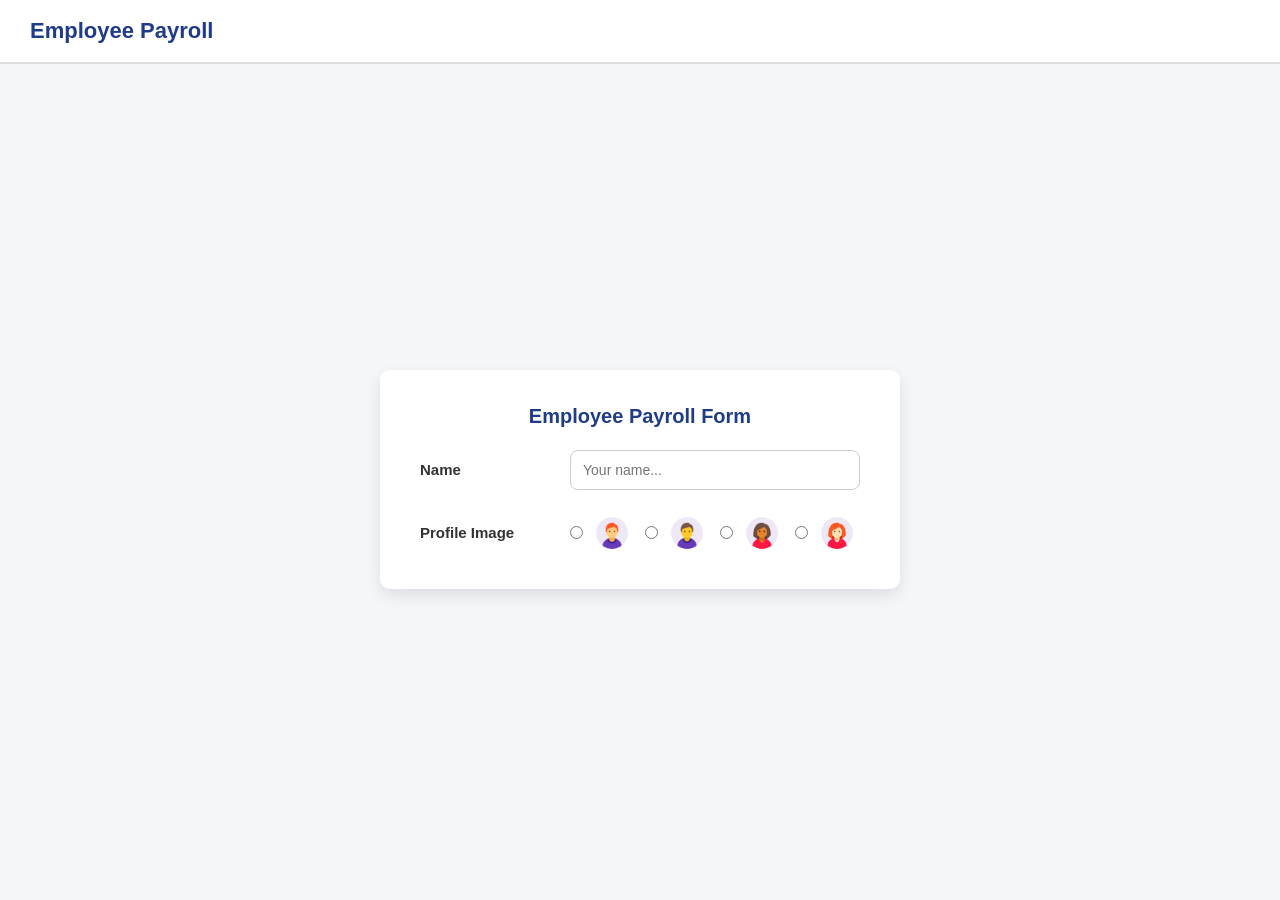
==== index.html @ 0f89f920 "UC3: Added profile pic selection" ====
<!DOCTYPE html>
<html lang="en">
<head>
  <meta charset="UTF-8" />
  <meta name="viewport" content="width=device-width, initial-scale=1.0" />
  <title>Employee Payroll</title>
  <link rel="stylesheet" href="style.css" />
</head>
<body>

  <header class="top-header">
    <h1>Employee Payroll</h1>
  </header>

  <div class="form-content">
    <form class="form">

      <div class="form-head">
        Employee Payroll Form
      </div>

      <div class="row-content">
        <label class="label text" for="name">Name</label>
        <input class="input" type="text" id="name" name="name" placeholder="Your name..." required />
      </div>

      <div class="row-content">
        <label class="label text">Profile Image</label>

        <div class="profile-radio-content">
          <label>
            <input type="radio" name="profile" value="assets/profile-1.png" required />
            <img class="profile" src="assets/profile-1.png" alt="profile1" />
          </label>

          <label>
            <input type="radio" name="profile" value="assets/profile-2.png" required />
            <img class="profile" src="assets/profile-2.png" alt="profile2" />
          </label>

          <label>
            <input type="radio" name="profile" value="assets/profile-3.png" required />
            <img class="profile" src="assets/profile-3.png" alt="profile3" />
          </label>

          <label>
            <input type="radio" name="profile" value="assets/profile-4.png" required />
            <img class="profile" src="assets/profile-4.png" alt="profile4" />
          </label>
        </div>
      </div>

    </form>
  </div>

  <script src="script.js"></script>
</body>
</html>
---- style.css ----
*{
  margin: 0;
  padding: 0;
  box-sizing: border-box;
  font-family: Arial, Helvetica, sans-serif;
}

body{
  background: #f4f6f9;
}

.top-header{
  width: 100%;
  background: white;
  padding: 18px 30px;
  border-bottom: 2px solid #ddd;
}

.top-header h1{
  font-size: 22px;
  color: #1f3c88;
}

.form-content{
  min-height: calc(100vh - 70px);
  display: flex;
  justify-content: center;
  align-items: center;
  padding: 20px;
}

.form{
  width: 520px;
  background: white;
  border-radius: 10px;
  box-shadow: 0px 6px 15px rgba(0,0,0,0.1);
  padding: 35px 40px;
  display: flex;
  flex-direction: column;
  gap: 22px;
}

.form-head{
  font-size: 20px;
  font-weight: bold;
  text-align: center;
  color: #1f3c88;
}

.row-content{
  display: flex;
  flex-direction: row;
  align-items: center;
  gap: 20px;
}

.label{
  min-width: 130px;
}

.text{
  font-size: 15px;
  color: #333;
  font-weight: 600;
}

.input{
  flex: 1;
  height: 40px;
  padding: 8px 12px;
  border: 1px solid #ccc;
  border-radius: 8px;
  font-size: 14px;
}

.input:focus{
  border-color: #1f3c88;
  outline: none;
}

.profile-radio-content{
  display: flex;
  flex-direction: row;
  align-items: center;
  gap: 12px;
  flex-wrap: wrap;
}

.profile-radio-content label{
  display: flex;
  flex-direction: row;
  align-items: center;
  gap: 8px;
  cursor: pointer;
}

.profile{
  width: 42px;
  height: 42px;
  border-radius: 50%;
  border: 2px solid transparent;
}

.profile-radio-content input[type="radio"]:checked + .profile{
  border-color: #1f3c88;
}
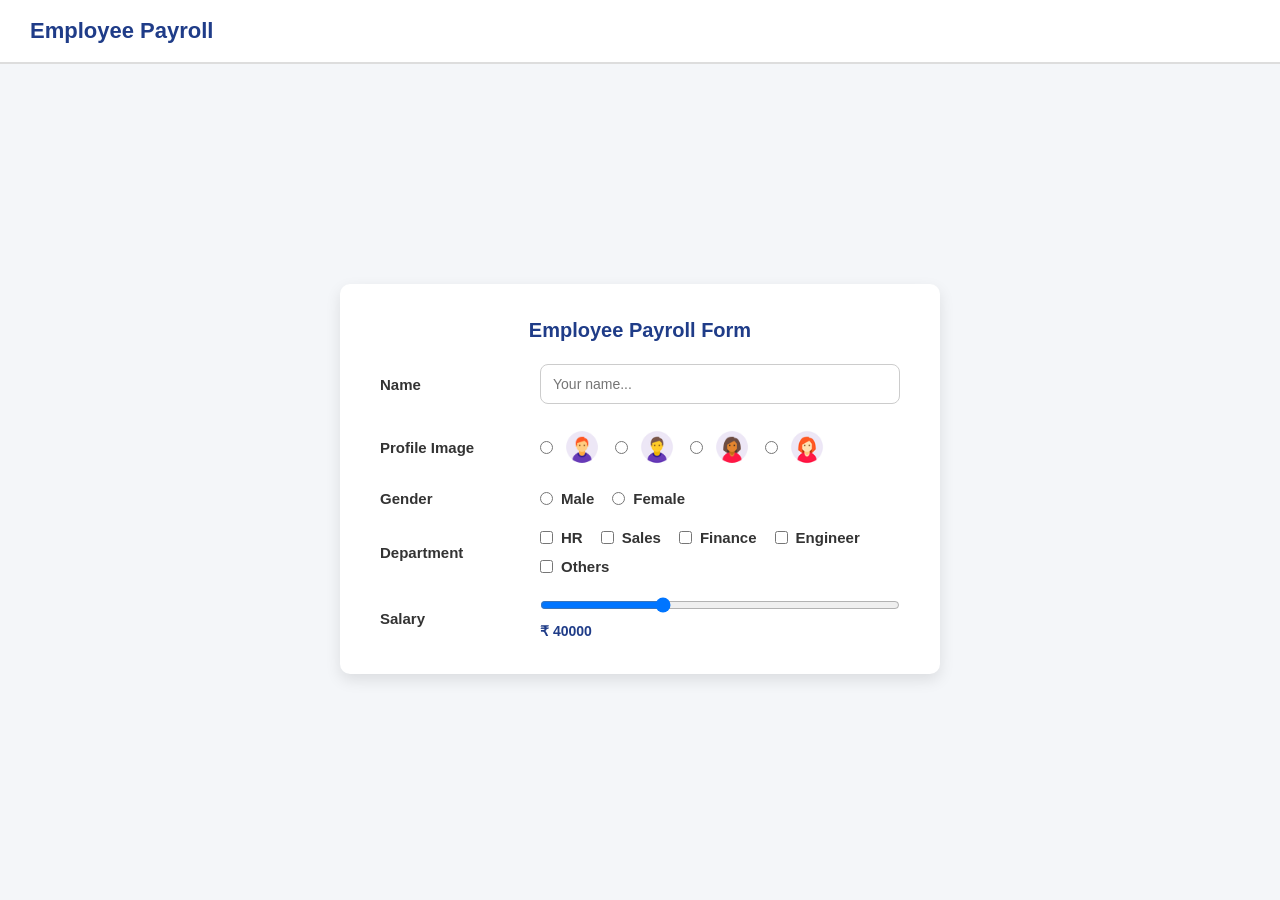
==== commit 03b16715: "UC4: Added gender radio, department checkbox and salary range" ====
--- a/index.html
+++ b/index.html
@@ -13,7 +13,7 @@
   </header>
 
   <div class="form-content">
-    <form class="form">
+    <form class="form" id="payrollForm">
 
       <div class="form-head">
         Employee Payroll Form
@@ -50,6 +50,62 @@
         </div>
       </div>
 
+      <div class="row-content">
+        <label class="label text">Gender</label>
+        <div class="choice-row">
+          <label class="choice-item">
+            <input type="radio" id="male" name="gender" value="Male" required />
+            <span class="text">Male</span>
+          </label>
+
+          <label class="choice-item">
+            <input type="radio" id="female" name="gender" value="Female" required />
+            <span class="text">Female</span>
+          </label>
+        </div>
+      </div>
+
+      <div class="row-content">
+        <label class="label text">Department</label>
+        <div class="choice-row wrap">
+          <label class="choice-item">
+            <input type="checkbox" name="department" value="HR" />
+            <span class="text">HR</span>
+          </label>
+
+          <label class="choice-item">
+            <input type="checkbox" name="department" value="Sales" />
+            <span class="text">Sales</span>
+          </label>
+
+          <label class="choice-item">
+            <input type="checkbox" name="department" value="Finance" />
+            <span class="text">Finance</span>
+          </label>
+
+          <label class="choice-item">
+            <input type="checkbox" name="department" value="Engineer" />
+            <span class="text">Engineer</span>
+          </label>
+
+          <label class="choice-item">
+            <input type="checkbox" name="department" value="Others" />
+            <span class="text">Others</span>
+          </label>
+        </div>
+      </div>
+
+      <div class="row-content">
+        <label class="label text" for="salary">Salary</label>
+
+        <div class="salary-box">
+          <input class="range" type="range" id="salary" name="salary" min="10000" max="100000" step="1000" value="40000" />
+          <div class="salary-value">
+            ₹ <span id="salaryValue">40000</span>
+          </div>
+        </div>
+      </div>
+
     </form>
   </div>
 
--- a/style.css
+++ b/style.css
@@ -30,7 +30,7 @@
 }
 
 .form{
-  width: 520px;
+  width: 600px;
   background: white;
   border-radius: 10px;
   box-shadow: 0px 6px 15px rgba(0,0,0,0.1);
@@ -55,7 +55,7 @@
 }
 
 .label{
-  min-width: 130px;
+  min-width: 140px;
 }
 
 .text{
@@ -104,3 +104,40 @@
 .profile-radio-content input[type="radio"]:checked + .profile{
   border-color: #1f3c88;
 }
+
+.choice-row{
+  display: flex;
+  flex-direction: row;
+  align-items: center;
+  gap: 18px;
+}
+
+.choice-row.wrap{
+  flex-wrap: wrap;
+  row-gap: 12px;
+}
+
+.choice-item{
+  display: flex;
+  flex-direction: row;
+  align-items: center;
+  gap: 8px;
+  cursor: pointer;
+}
+
+.salary-box{
+  flex: 1;
+  display: flex;
+  flex-direction: column;
+  gap: 10px;
+}
+
+.range{
+  width: 100%;
+}
+
+.salary-value{
+  font-size: 14px;
+  color: #1f3c88;
+  font-weight: 700;
+}
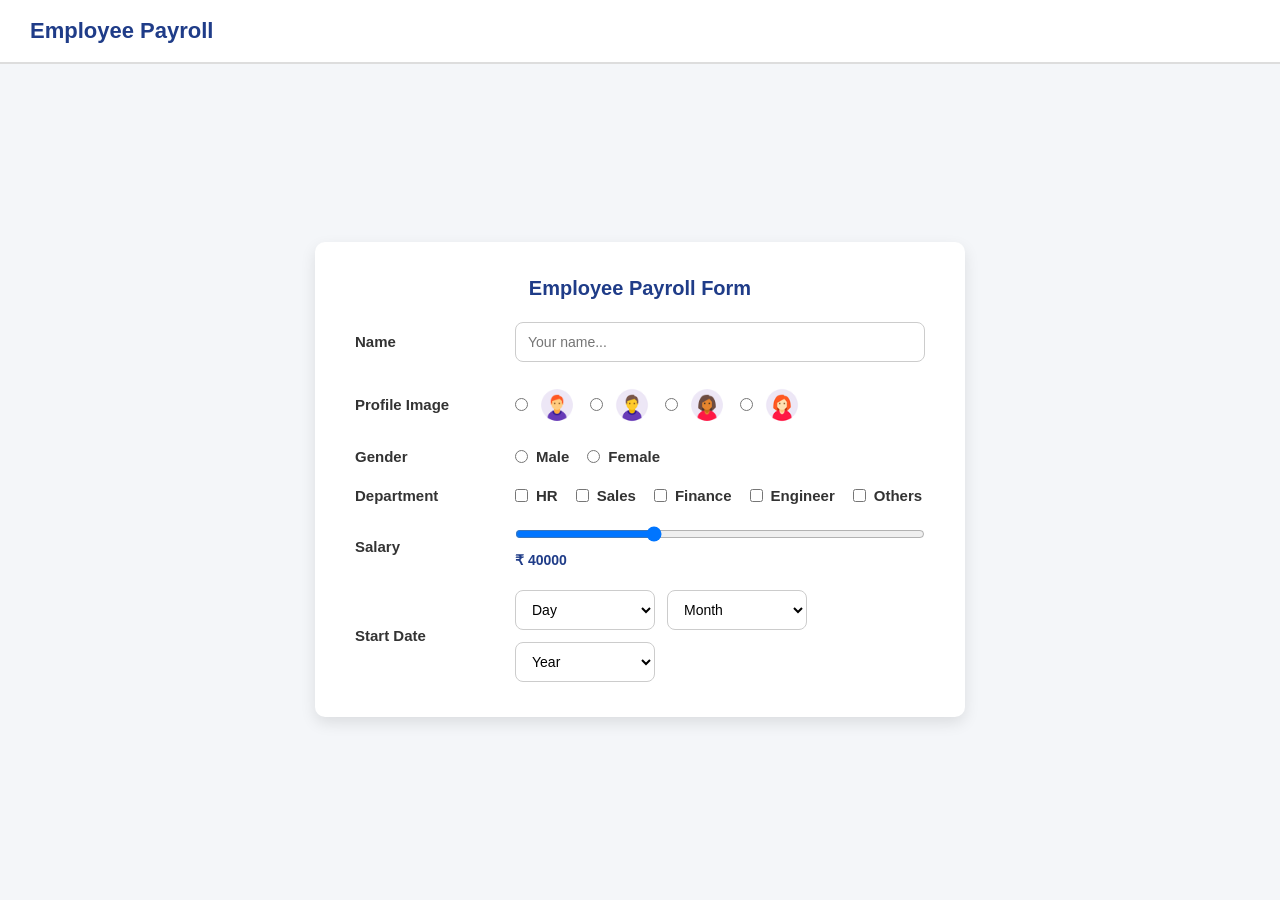
==== commit 9b66101f: "UC5: Added start date using day month year select inputs" ====
--- a/index.html
+++ b/index.html
@@ -54,12 +54,12 @@
         <label class="label text">Gender</label>
         <div class="choice-row">
           <label class="choice-item">
-            <input type="radio" id="male" name="gender" value="Male" required />
+            <input type="radio" name="gender" value="Male" required />
             <span class="text">Male</span>
           </label>
 
           <label class="choice-item">
-            <input type="radio" id="female" name="gender" value="Female" required />
+            <input type="radio" name="gender" value="Female" required />
             <span class="text">Female</span>
           </label>
         </div>
@@ -106,6 +106,30 @@
         </div>
       </div>
 
+      <div class="row-content">
+        <label class="label text">Start Date</label>
+
+        <div class="date-select-box">
+          <select class="select" id="day" name="day" required></select>
+          <select class="select" id="month" name="month" required>
+            <option value="">Month</option>
+            <option value="Jan">January</option>
+            <option value="Feb">February</option>
+            <option value="Mar">March</option>
+            <option value="Apr">April</option>
+            <option value="May">May</option>
+            <option value="Jun">June</option>
+            <option value="Jul">July</option>
+            <option value="Aug">August</option>
+            <option value="Sep">September</option>
+            <option value="Oct">October</option>
+            <option value="Nov">November</option>
+            <option value="Dec">December</option>
+          </select>
+          <select class="select" id="year" name="year" required></select>
+        </div>
+      </div>
+
     </form>
   </div>
 
--- a/style.css
+++ b/style.css
@@ -30,7 +30,7 @@
 }
 
 .form{
-  width: 600px;
+  width: 650px;
   background: white;
   border-radius: 10px;
   box-shadow: 0px 6px 15px rgba(0,0,0,0.1);
@@ -141,3 +141,26 @@
   color: #1f3c88;
   font-weight: 700;
 }
+
+.date-select-box{
+  flex: 1;
+  display: flex;
+  flex-direction: row;
+  gap: 12px;
+  flex-wrap: wrap;
+}
+
+.select{
+  min-width: 140px;
+  height: 40px;
+  padding: 8px 12px;
+  border: 1px solid #ccc;
+  border-radius: 8px;
+  font-size: 14px;
+  background: white;
+}
+
+.select:focus{
+  border-color: #1f3c88;
+  outline: none;
+}
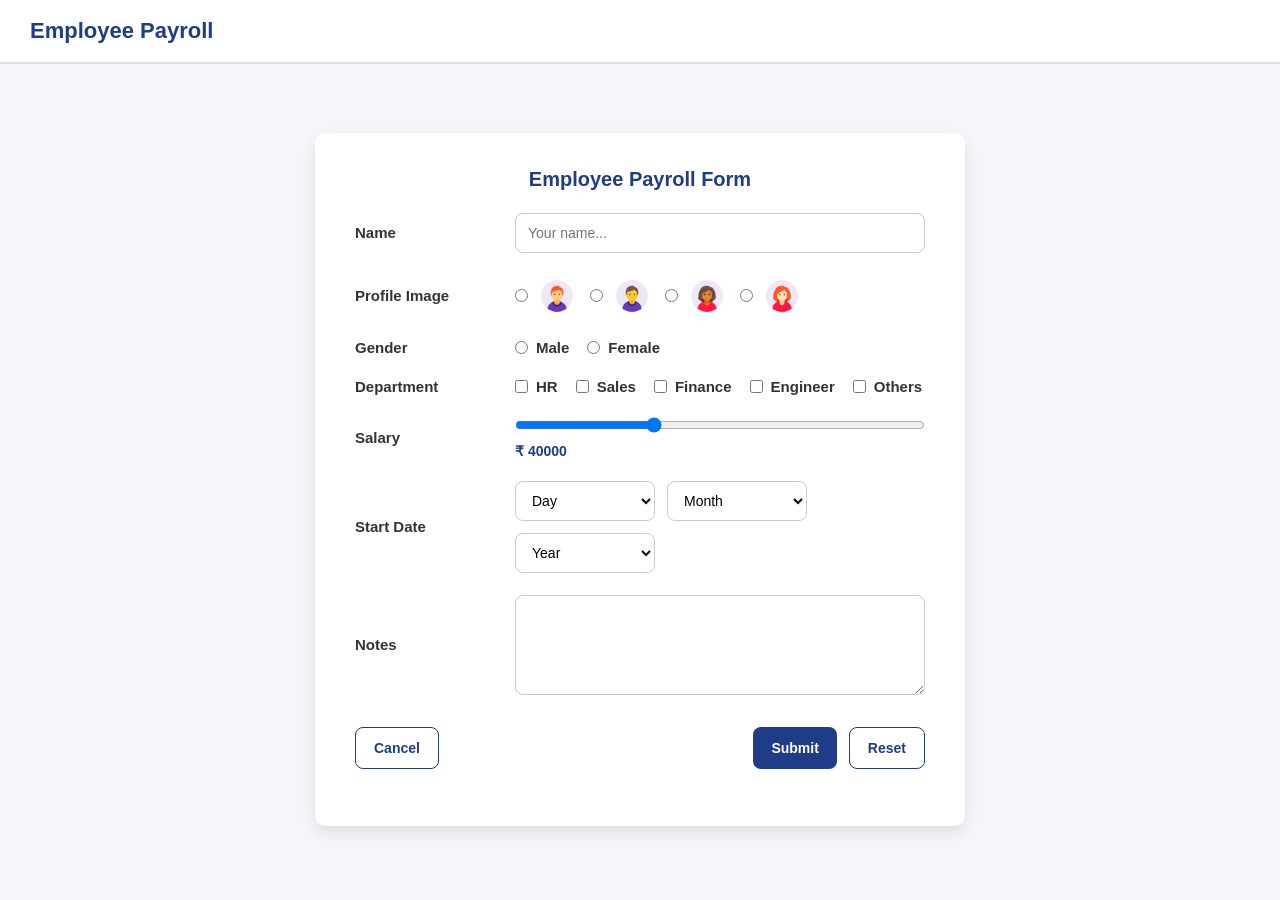
==== commit 7b2f3c9d: "UC6: Added notes textarea and cancel reset submit buttons" ====
--- a/index.html
+++ b/index.html
@@ -111,6 +111,7 @@
 
         <div class="date-select-box">
           <select class="select" id="day" name="day" required></select>
+
           <select class="select" id="month" name="month" required>
             <option value="">Month</option>
             <option value="Jan">January</option>
@@ -126,9 +127,26 @@
             <option value="Nov">November</option>
             <option value="Dec">December</option>
           </select>
+
           <select class="select" id="year" name="year" required></select>
         </div>
       </div>
+
+      <div class="row-content">
+        <label class="label text" for="notes">Notes</label>
+        <textarea class="input textarea" id="notes" name="notes" placeholder="" required></textarea>
+      </div>
+
+      <div class="buttonParent">
+        <a href="index.html" class="button cancelButton">Cancel</a>
+
+        <div class="submit-reset">
+          <button type="submit" class="button submitButton" id="submitButton">Submit</button>
+          <button type="reset" class="button resetButton">Reset</button>
+        </div>
+      </div>
+
+      <p class="success-text" id="successText"></p>
 
     </form>
   </div>
--- a/style.css
+++ b/style.css
@@ -73,6 +73,12 @@
   font-size: 14px;
 }
 
+.textarea{
+  height: 100px;
+  resize: vertical;
+  padding-top: 10px;
+}
+
 .input:focus{
   border-color: #1f3c88;
   outline: none;
@@ -164,3 +170,96 @@
   border-color: #1f3c88;
   outline: none;
 }
+
+.buttonParent{
+  display: flex;
+  justify-content: space-between;
+  align-items: center;
+  margin-top: 10px;
+  gap: 12px;
+}
+
+.submit-reset{
+  display: flex;
+  align-items: center;
+  gap: 12px;
+}
+
+.button{
+  height: 42px;
+  padding: 0px 18px;
+  border: 1px solid #1f3c88;
+  border-radius: 8px;
+  font-size: 14px;
+  font-weight: 700;
+  cursor: pointer;
+  background: transparent;
+  color: #1f3c88;
+  text-decoration: none;
+  display: flex;
+  align-items: center;
+  justify-content: center;
+}
+
+.submitButton{
+  background: #1f3c88;
+  color: white;
+  border: none;
+}
+
+.submitButton:hover{
+  background: #14285f;
+}
+
+.resetButton:hover,
+.cancelButton:hover{
+  background: #e9efff;
+}
+
+.success-text{
+  text-align: center;
+  font-size: 14px;
+  font-weight: 700;
+  color: green;
+}
+
+@media only screen and (max-width: 960px){
+  .form{
+    width: 85%;
+    padding: 35px 20px;
+  }
+
+  .cancelButton{
+    margin-left: 0px;
+  }
+}
+
+@media only screen and (max-width: 600px){
+  .form{
+    margin-top: 10px;
+  }
+
+  .row-content{
+    flex-direction: column;
+    align-items: flex-start;
+  }
+
+  .label{
+    min-width: auto;
+  }
+
+  .submit-reset{
+    width: 100%;
+    justify-content: space-between;
+  }
+
+  .buttonParent{
+    flex-direction: column-reverse;
+    align-items: flex-start;
+    width: 100%;
+  }
+
+  .submitButton{
+    margin: 0;
+  }
+}
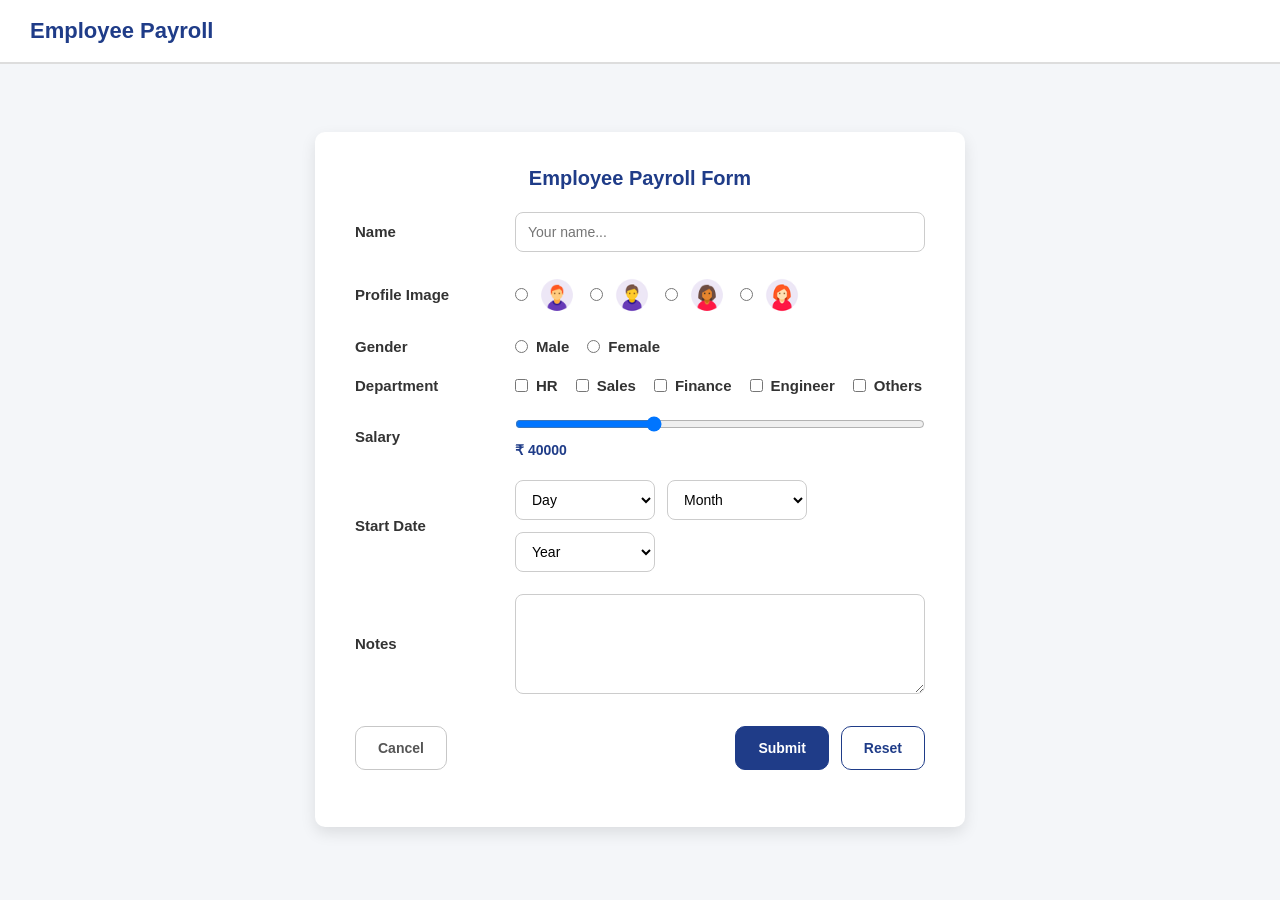
==== commit 600f5f5a: "UC7: Updated button styling with better UX" ====
--- a/index.html
+++ b/index.html
@@ -138,11 +138,11 @@
       </div>
 
       <div class="buttonParent">
-        <a href="index.html" class="button cancelButton">Cancel</a>
+        <a href="index.html" class="btn btn-secondary">Cancel</a>
 
         <div class="submit-reset">
-          <button type="submit" class="button submitButton" id="submitButton">Submit</button>
-          <button type="reset" class="button resetButton">Reset</button>
+          <button type="submit" class="btn btn-primary" id="submitButton">Submit</button>
+          <button type="reset" class="btn btn-outline">Reset</button>
         </div>
       </div>
 
--- a/style.css
+++ b/style.css
@@ -185,35 +185,53 @@
   gap: 12px;
 }
 
-.button{
-  height: 42px;
-  padding: 0px 18px;
-  border: 1px solid #1f3c88;
-  border-radius: 8px;
+.btn{
+  height: 44px;
+  padding: 0px 22px;
+  border-radius: 10px;
   font-size: 14px;
   font-weight: 700;
   cursor: pointer;
+  text-decoration: none;
+  display: flex;
+  align-items: center;
+  justify-content: center;
+  transition: 0.2s ease;
+  user-select: none;
+}
+
+.btn-primary{
+  background: #1f3c88;
+  border: 1px solid #1f3c88;
+  color: white;
+}
+
+.btn-primary:hover{
+  background: #14285f;
+  border-color: #14285f;
+  transform: translateY(-1px);
+}
+
+.btn-outline{
   background: transparent;
-  color: #1f3c88;
-  text-decoration: none;
-  display: flex;
-  align-items: center;
-  justify-content: center;
-}
-
-.submitButton{
-  background: #1f3c88;
-  color: white;
-  border: none;
-}
-
-.submitButton:hover{
-  background: #14285f;
-}
-
-.resetButton:hover,
-.cancelButton:hover{
+  border: 1px solid #1f3c88;
+  color: #1f3c88;
+}
+
+.btn-outline:hover{
   background: #e9efff;
+  transform: translateY(-1px);
+}
+
+.btn-secondary{
+  background: transparent;
+  border: 1px solid #c7c7c7;
+  color: #555;
+}
+
+.btn-secondary:hover{
+  background: #f1f1f1;
+  transform: translateY(-1px);
 }
 
 .success-text{
@@ -228,17 +246,9 @@
     width: 85%;
     padding: 35px 20px;
   }
-
-  .cancelButton{
-    margin-left: 0px;
-  }
 }
 
 @media only screen and (max-width: 600px){
-  .form{
-    margin-top: 10px;
-  }
-
   .row-content{
     flex-direction: column;
     align-items: flex-start;
@@ -259,7 +269,11 @@
     width: 100%;
   }
 
-  .submitButton{
-    margin: 0;
-  }
-}
+  .btn{
+    width: 100%;
+  }
+
+  .submit-reset{
+    flex-direction: column;
+  }
+}
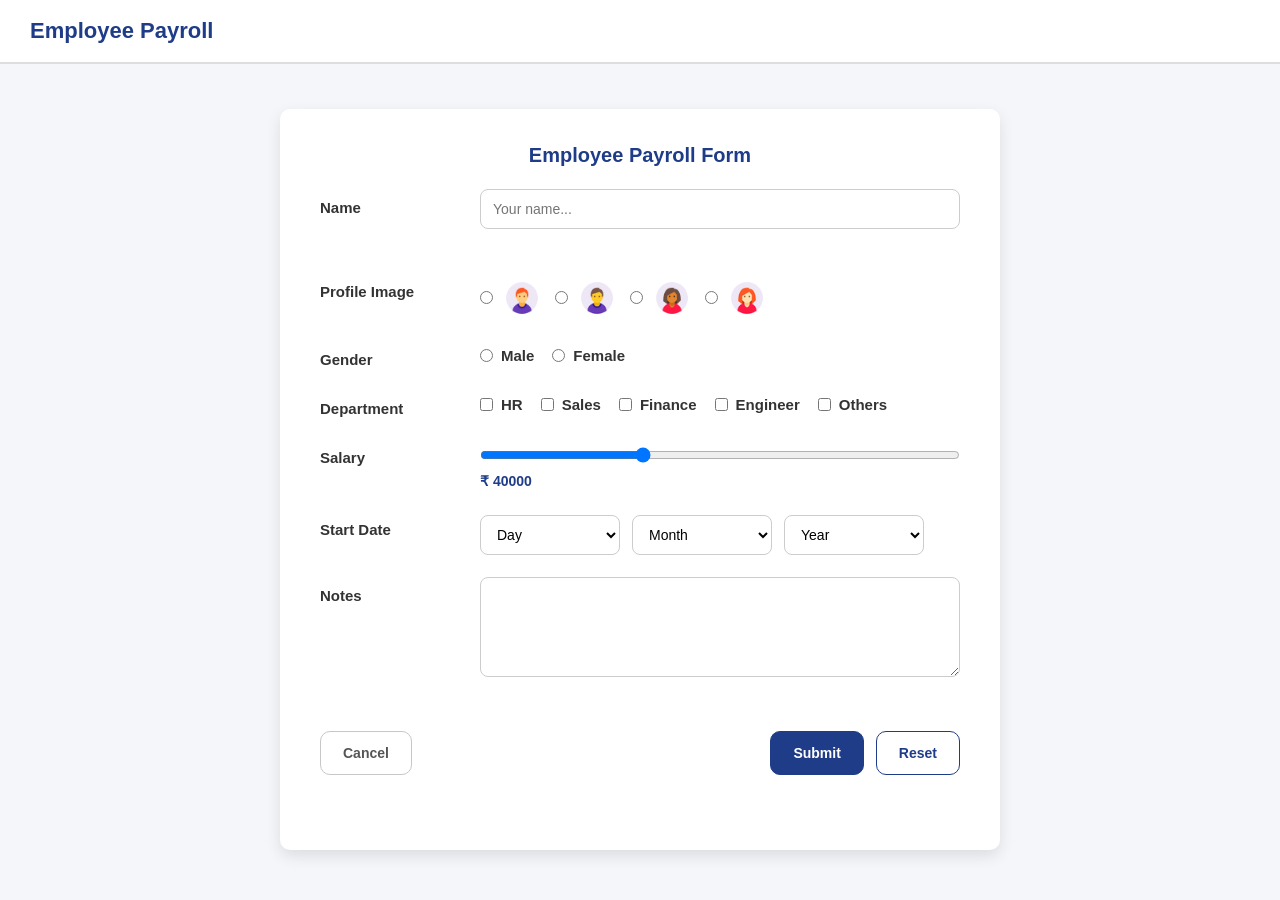
==== commit 88e61ce5: "UC9: Created payroll data object with validation in setters" ====
--- a/index.html
+++ b/index.html
@@ -15,34 +15,31 @@
   <div class="form-content">
     <form class="form" id="payrollForm">
 
-      <div class="form-head">
-        Employee Payroll Form
-      </div>
+      <div class="form-head">Employee Payroll Form</div>
 
       <div class="row-content">
         <label class="label text" for="name">Name</label>
-        <input class="input" type="text" id="name" name="name" placeholder="Your name..." required />
+        <div class="field-box">
+          <input class="input" type="text" id="name" name="name" placeholder="Your name..." required />
+          <small class="error" id="nameError"></small>
+        </div>
       </div>
 
       <div class="row-content">
         <label class="label text">Profile Image</label>
-
         <div class="profile-radio-content">
           <label>
             <input type="radio" name="profile" value="assets/profile-1.png" required />
             <img class="profile" src="assets/profile-1.png" alt="profile1" />
           </label>
-
           <label>
             <input type="radio" name="profile" value="assets/profile-2.png" required />
             <img class="profile" src="assets/profile-2.png" alt="profile2" />
           </label>
-
           <label>
             <input type="radio" name="profile" value="assets/profile-3.png" required />
             <img class="profile" src="assets/profile-3.png" alt="profile3" />
           </label>
-
           <label>
             <input type="radio" name="profile" value="assets/profile-4.png" required />
             <img class="profile" src="assets/profile-4.png" alt="profile4" />
@@ -57,7 +54,6 @@
             <input type="radio" name="gender" value="Male" required />
             <span class="text">Male</span>
           </label>
-
           <label class="choice-item">
             <input type="radio" name="gender" value="Female" required />
             <span class="text">Female</span>
@@ -72,22 +68,18 @@
             <input type="checkbox" name="department" value="HR" />
             <span class="text">HR</span>
           </label>
-
           <label class="choice-item">
             <input type="checkbox" name="department" value="Sales" />
             <span class="text">Sales</span>
           </label>
-
           <label class="choice-item">
             <input type="checkbox" name="department" value="Finance" />
             <span class="text">Finance</span>
           </label>
-
           <label class="choice-item">
             <input type="checkbox" name="department" value="Engineer" />
             <span class="text">Engineer</span>
           </label>
-
           <label class="choice-item">
             <input type="checkbox" name="department" value="Others" />
             <span class="text">Others</span>
@@ -97,21 +89,16 @@
 
       <div class="row-content">
         <label class="label text" for="salary">Salary</label>
-
         <div class="salary-box">
           <input class="range" type="range" id="salary" name="salary" min="10000" max="100000" step="1000" value="40000" />
-          <div class="salary-value">
-            ₹ <span id="salaryValue">40000</span>
-          </div>
+          <div class="salary-value">₹ <span id="salaryValue">40000</span></div>
         </div>
       </div>
 
       <div class="row-content">
         <label class="label text">Start Date</label>
-
         <div class="date-select-box">
           <select class="select" id="day" name="day" required></select>
-
           <select class="select" id="month" name="month" required>
             <option value="">Month</option>
             <option value="Jan">January</option>
@@ -127,14 +114,16 @@
             <option value="Nov">November</option>
             <option value="Dec">December</option>
           </select>
-
           <select class="select" id="year" name="year" required></select>
         </div>
       </div>
 
       <div class="row-content">
         <label class="label text" for="notes">Notes</label>
-        <textarea class="input textarea" id="notes" name="notes" placeholder="" required></textarea>
+        <div class="field-box">
+          <textarea class="input textarea" id="notes" name="notes" placeholder="" required></textarea>
+          <small class="error" id="notesError"></small>
+        </div>
       </div>
 
       <div class="buttonParent">
--- a/style.css
+++ b/style.css
@@ -30,7 +30,7 @@
 }
 
 .form{
-  width: 650px;
+  width: 720px;
   background: white;
   border-radius: 10px;
   box-shadow: 0px 6px 15px rgba(0,0,0,0.1);
@@ -50,12 +50,13 @@
 .row-content{
   display: flex;
   flex-direction: row;
-  align-items: center;
+  align-items: flex-start;
   gap: 20px;
 }
 
 .label{
   min-width: 140px;
+  padding-top: 10px;
 }
 
 .text{
@@ -64,8 +65,15 @@
   font-weight: 600;
 }
 
+.field-box{
+  flex: 1;
+  display: flex;
+  flex-direction: column;
+  gap: 6px;
+}
+
 .input{
-  flex: 1;
+  width: 100%;
   height: 40px;
   padding: 8px 12px;
   border: 1px solid #ccc;
@@ -84,12 +92,21 @@
   outline: none;
 }
 
+.error{
+  font-size: 12px;
+  font-weight: 700;
+  color: #d10b0b;
+  min-height: 16px;
+}
+
 .profile-radio-content{
+  flex: 1;
   display: flex;
   flex-direction: row;
   align-items: center;
   gap: 12px;
   flex-wrap: wrap;
+  padding-top: 4px;
 }
 
 .profile-radio-content label{
@@ -112,10 +129,12 @@
 }
 
 .choice-row{
+  flex: 1;
   display: flex;
   flex-direction: row;
   align-items: center;
   gap: 18px;
+  padding-top: 6px;
 }
 
 .choice-row.wrap{
@@ -136,6 +155,7 @@
   display: flex;
   flex-direction: column;
   gap: 10px;
+  padding-top: 8px;
 }
 
 .range{
@@ -154,6 +174,7 @@
   flex-direction: row;
   gap: 12px;
   flex-wrap: wrap;
+  padding-top: 4px;
 }
 
 .select{
@@ -239,11 +260,12 @@
   font-size: 14px;
   font-weight: 700;
   color: green;
+  min-height: 18px;
 }
 
 @media only screen and (max-width: 960px){
   .form{
-    width: 85%;
+    width: 90%;
     padding: 35px 20px;
   }
 }
@@ -256,11 +278,13 @@
 
   .label{
     min-width: auto;
+    padding-top: 0;
   }
 
   .submit-reset{
     width: 100%;
     justify-content: space-between;
+    flex-direction: column;
   }
 
   .buttonParent{
@@ -272,8 +296,4 @@
   .btn{
     width: 100%;
   }
-
-  .submit-reset{
-    flex-direction: column;
-  }
-}
+}
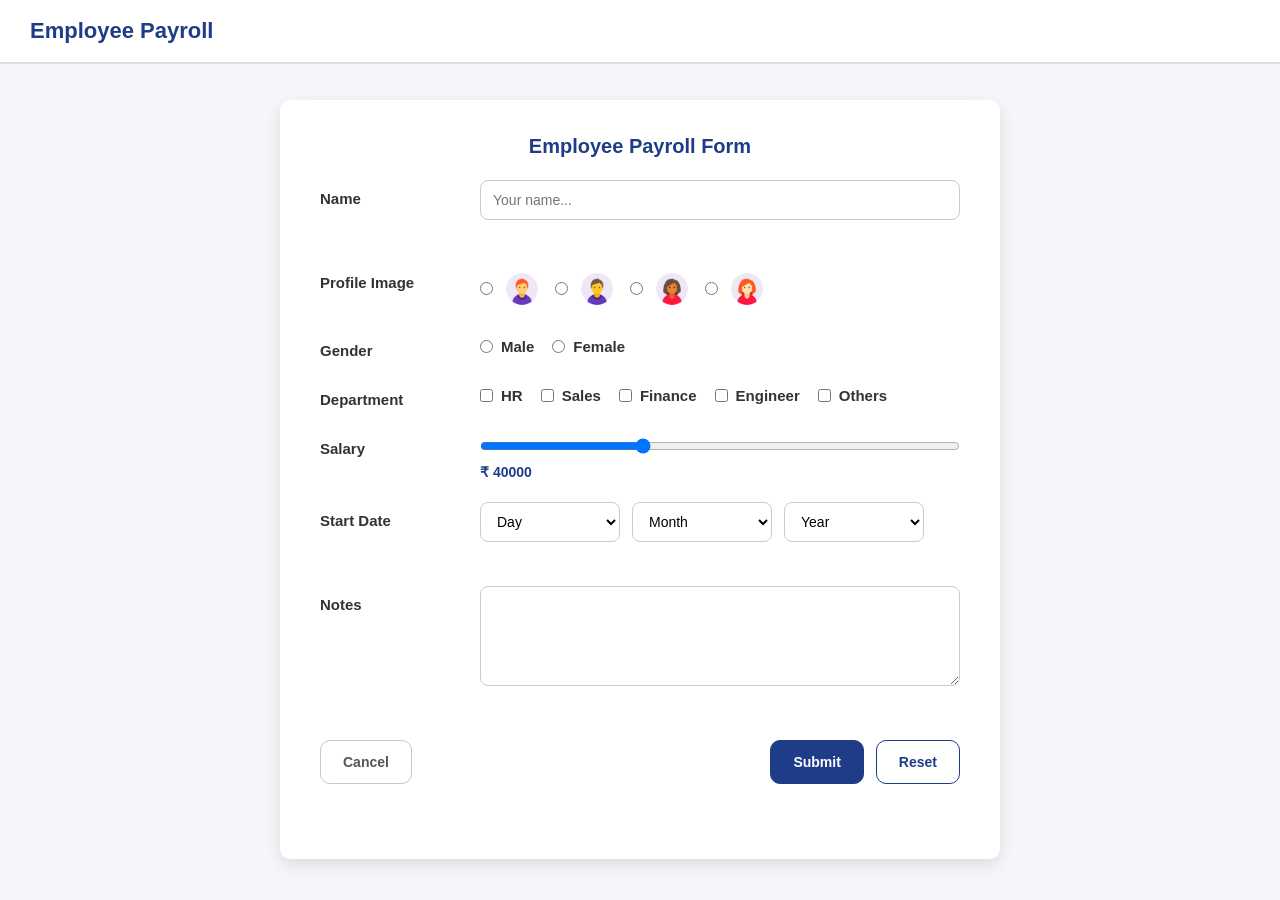
==== commit afb6975b: "UC10: Added start date validation (no future + within 30 days)" ====
--- a/index.html
+++ b/index.html
@@ -97,24 +97,27 @@
 
       <div class="row-content">
         <label class="label text">Start Date</label>
-        <div class="date-select-box">
-          <select class="select" id="day" name="day" required></select>
-          <select class="select" id="month" name="month" required>
-            <option value="">Month</option>
-            <option value="Jan">January</option>
-            <option value="Feb">February</option>
-            <option value="Mar">March</option>
-            <option value="Apr">April</option>
-            <option value="May">May</option>
-            <option value="Jun">June</option>
-            <option value="Jul">July</option>
-            <option value="Aug">August</option>
-            <option value="Sep">September</option>
-            <option value="Oct">October</option>
-            <option value="Nov">November</option>
-            <option value="Dec">December</option>
-          </select>
-          <select class="select" id="year" name="year" required></select>
+        <div class="field-box">
+          <div class="date-select-box">
+            <select class="select" id="day" name="day" required></select>
+            <select class="select" id="month" name="month" required>
+              <option value="">Month</option>
+              <option value="01">January</option>
+              <option value="02">February</option>
+              <option value="03">March</option>
+              <option value="04">April</option>
+              <option value="05">May</option>
+              <option value="06">June</option>
+              <option value="07">July</option>
+              <option value="08">August</option>
+              <option value="09">September</option>
+              <option value="10">October</option>
+              <option value="11">November</option>
+              <option value="12">December</option>
+            </select>
+            <select class="select" id="year" name="year" required></select>
+          </div>
+          <small class="error" id="dateError"></small>
         </div>
       </div>
 
--- a/style.css
+++ b/style.css
@@ -169,12 +169,10 @@
 }
 
 .date-select-box{
-  flex: 1;
   display: flex;
   flex-direction: row;
   gap: 12px;
   flex-wrap: wrap;
-  padding-top: 4px;
 }
 
 .select{
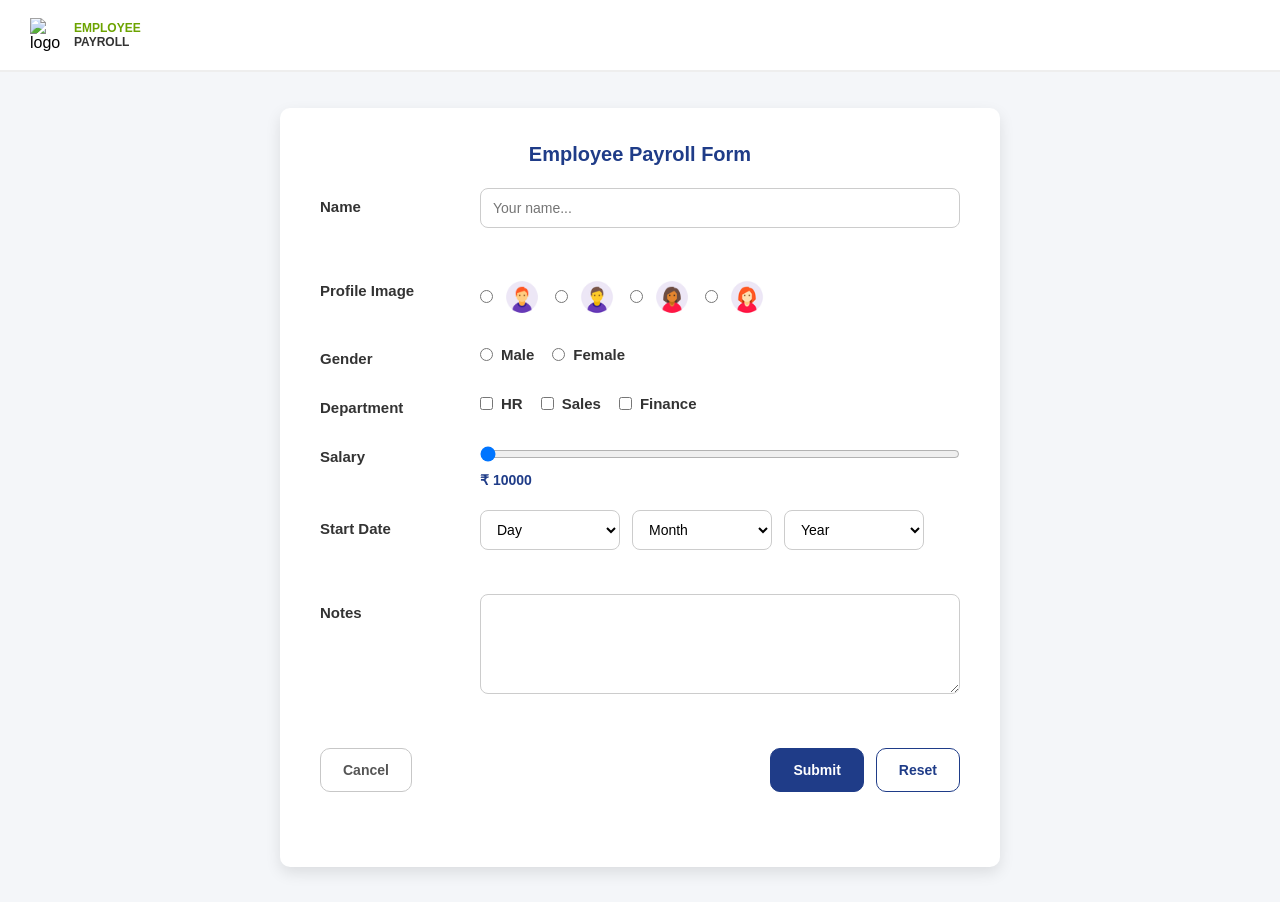
==== commit 9b73177d: "The Employee List" ====
--- a/index.html
+++ b/index.html
@@ -9,7 +9,15 @@
 <body>
 
   <header class="top-header">
-    <h1>Employee Payroll</h1>
+    <div class="header-left">
+      <div class="logo-block">
+        <img src="assets/logo.png" class="logo-img" alt="logo">
+        <div class="logo-text">
+          <span class="logo-green">EMPLOYEE</span>
+          <span class="logo-black">PAYROLL</span>
+        </div>
+      </div>
+    </div>
   </header>
 
   <div class="form-content">
@@ -76,22 +84,14 @@
             <input type="checkbox" name="department" value="Finance" />
             <span class="text">Finance</span>
           </label>
-          <label class="choice-item">
-            <input type="checkbox" name="department" value="Engineer" />
-            <span class="text">Engineer</span>
-          </label>
-          <label class="choice-item">
-            <input type="checkbox" name="department" value="Others" />
-            <span class="text">Others</span>
-          </label>
         </div>
       </div>
 
       <div class="row-content">
         <label class="label text" for="salary">Salary</label>
         <div class="salary-box">
-          <input class="range" type="range" id="salary" name="salary" min="10000" max="100000" step="1000" value="40000" />
-          <div class="salary-value">₹ <span id="salaryValue">40000</span></div>
+          <input class="range" type="range" id="salary" name="salary" min="10000" max="100000" step="1000" value="10000" />
+          <div class="salary-value">₹ <span id="salaryValue">10000</span></div>
         </div>
       </div>
 
@@ -124,16 +124,16 @@
       <div class="row-content">
         <label class="label text" for="notes">Notes</label>
         <div class="field-box">
-          <textarea class="input textarea" id="notes" name="notes" placeholder="" required></textarea>
+          <textarea class="input textarea" id="notes" name="notes" required></textarea>
           <small class="error" id="notesError"></small>
         </div>
       </div>
 
       <div class="buttonParent">
-        <a href="index.html" class="btn btn-secondary">Cancel</a>
+        <a href="employee-list.html" class="btn btn-secondary">Cancel</a>
 
         <div class="submit-reset">
-          <button type="submit" class="btn btn-primary" id="submitButton">Submit</button>
+          <button type="submit" class="btn btn-primary">Submit</button>
           <button type="reset" class="btn btn-outline">Reset</button>
         </div>
       </div>
--- a/style.css
+++ b/style.css
@@ -13,12 +13,39 @@
   width: 100%;
   background: white;
   padding: 18px 30px;
-  border-bottom: 2px solid #ddd;
-}
-
-.top-header h1{
-  font-size: 22px;
-  color: #1f3c88;
+  border-bottom: 2px solid #eee;
+}
+
+.header-left{
+  display: flex;
+  align-items: center;
+}
+
+.logo-block{
+  display: flex;
+  align-items: center;
+  gap: 10px;
+}
+
+.logo-img{
+  width: 34px;
+  height: 34px;
+}
+
+.logo-text{
+  display: flex;
+  flex-direction: column;
+  line-height: 14px;
+  font-size: 12px;
+  font-weight: 800;
+}
+
+.logo-green{
+  color: #6ca300;
+}
+
+.logo-black{
+  color: #333;
 }
 
 .form-content{
@@ -225,34 +252,18 @@
   color: white;
 }
 
-.btn-primary:hover{
-  background: #14285f;
-  border-color: #14285f;
-  transform: translateY(-1px);
-}
-
 .btn-outline{
   background: transparent;
   border: 1px solid #1f3c88;
   color: #1f3c88;
 }
 
-.btn-outline:hover{
-  background: #e9efff;
-  transform: translateY(-1px);
-}
-
 .btn-secondary{
   background: transparent;
   border: 1px solid #c7c7c7;
   color: #555;
 }
 
-.btn-secondary:hover{
-  background: #f1f1f1;
-  transform: translateY(-1px);
-}
-
 .success-text{
   text-align: center;
   font-size: 14px;
